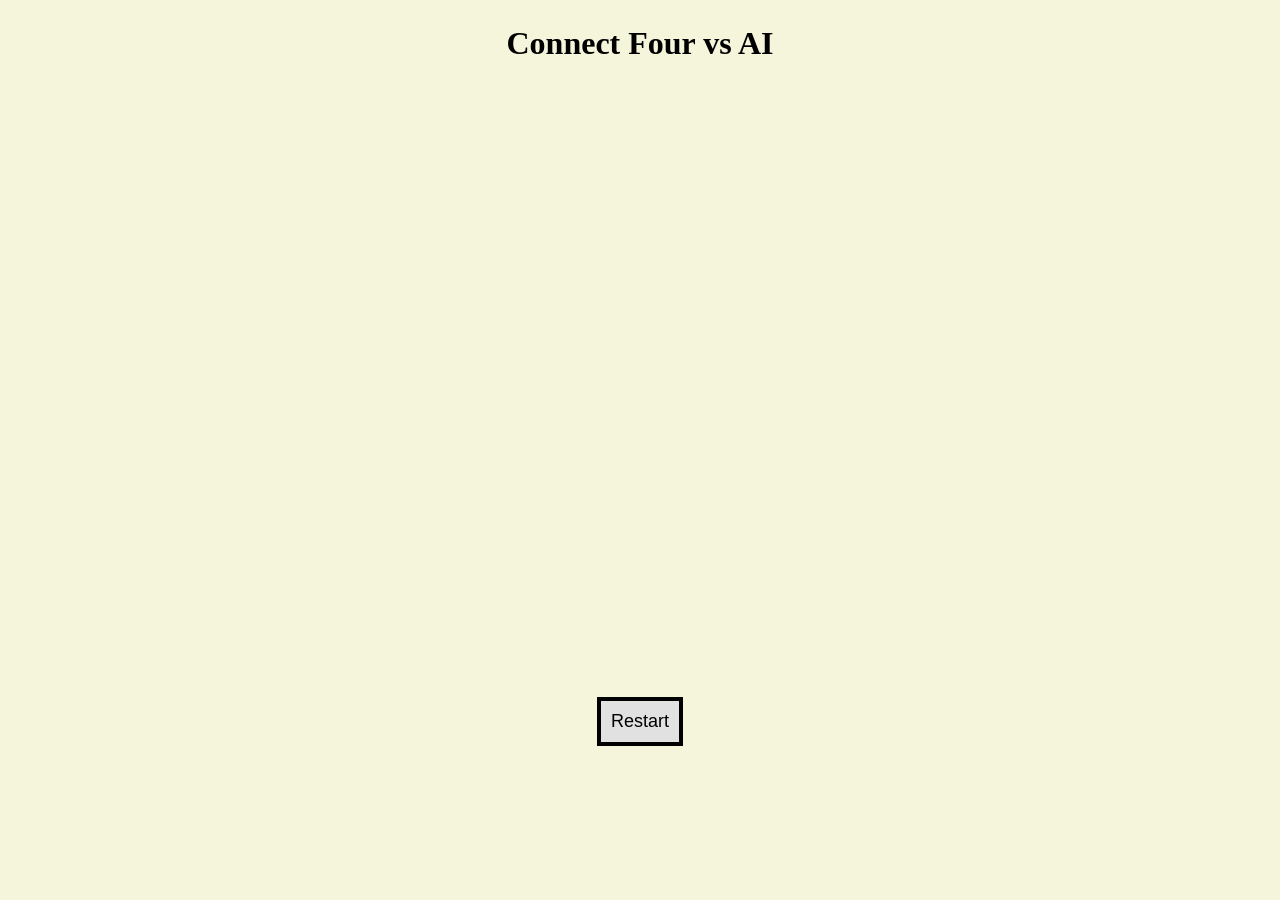
==== index.html @ 0809c479 "Website design, no functionality" ====
<!DOCTYPE html>

<html>
    <head>
        <meta charset="utf-8">
        <meta name="viewport" content="width=device-width, initial-scale=1">
        <title>Connect Four vs AI</title>
        <style>
            img{
                display: block;
                margin: auto;
                width: 40%;
            }
            h1{
                margin-top: 25px;
                margin-bottom: 40px;
                text-align: center;
            }
            .myButton{
                border: 4px solid black;
                color: black;
                background-color: rgb(225, 225, 225);
                text-align: center;
                display: inline-block;
                font-size: large;
                padding: 10px;
                cursor: pointer;
            }
            .myButton:hover{
                background-color: rgb(166, 166, 166);
            }
            .container{
                display: flex;
                justify-content: center;
                align-items: center;
                margin-top: 20px;
            }
            .gameBoard{
                height: 575px;
                width: 791px;
                background-image: url('GameBoard.png');
                display: flex;
                justify-content: center;
                align-items: center;
                margin: auto;
            }
            .columnButton{
                border: none;
                background-color: transparent;
                width: 86px;
                height: 570px;
                margin-top: 2.5px;
                margin-bottom: 2.5px;
                margin-left: 4px;
                margin-right: 4px;
            }
            .columnButton:hover{
                background-color: rgba(67, 67, 67, 0.45);
            }
        </style>
    </head>
    <body style="background-color: beige;">
        <h1>Connect Four vs AI</h1>

        <div class="gameBoard">
            <button class="columnButton"></button>
            <button class="columnButton"></button>
            <button class="columnButton"></button>
            <button class="columnButton"></button>
            <button class="columnButton"></button>
            <button class="columnButton"></button>
            <button class="columnButton"></button>
        </div>
        
        <div class="container">
            <button class="myButton">Restart</button>
        </div>
    </body>
</html>
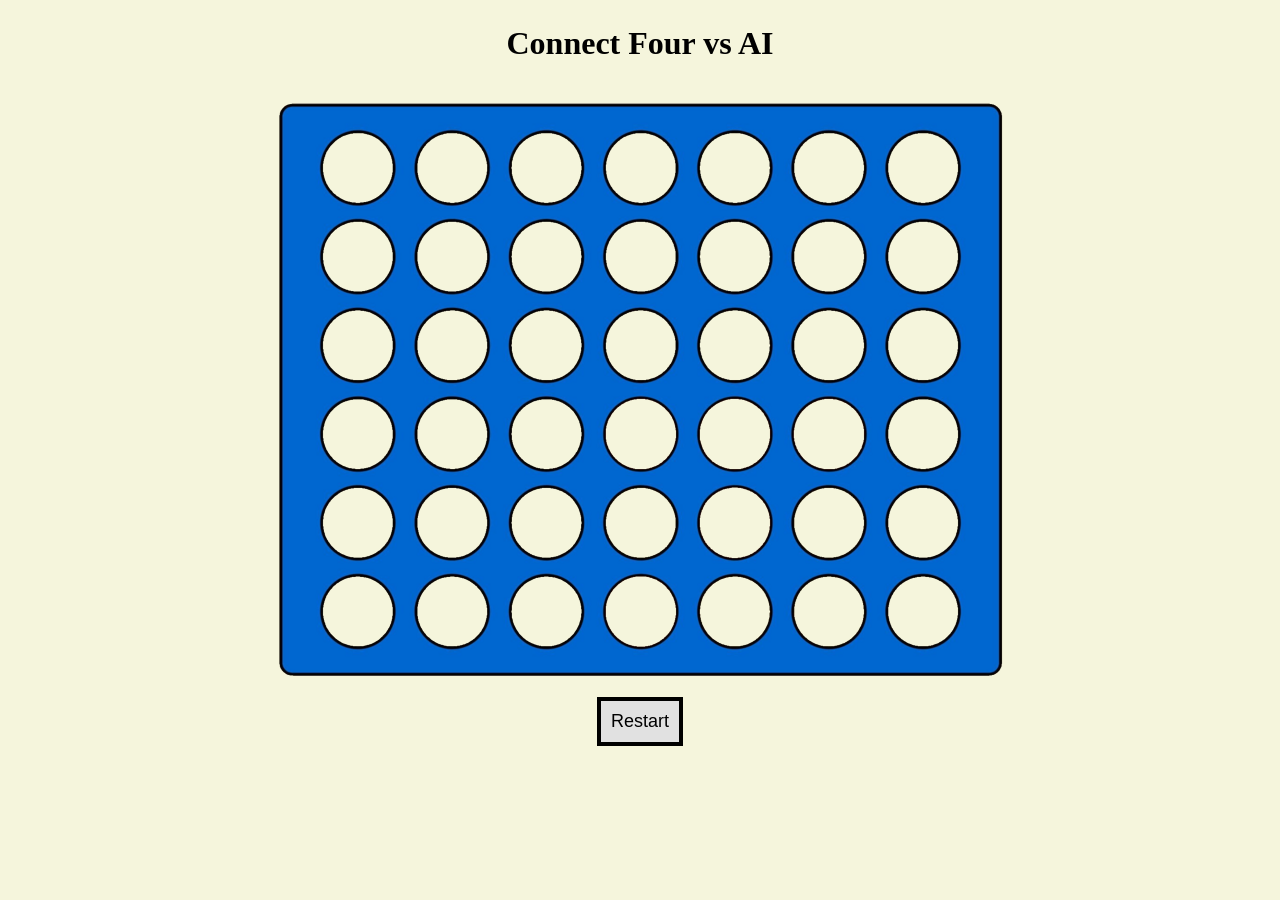
==== commit 3761ca61: "working website and image files" ====
--- a/index.html
+++ b/index.html
@@ -43,37 +43,140 @@
                 justify-content: center;
                 align-items: center;
                 margin: auto;
+                position: relative;
+            }
+            .boardImage {
+                position: absolute;
+                top: 0;
+                left: 0;
+                width: 100%;
+                height: 100%;
+                pointer-events: none;
+                z-index: 1;
             }
             .columnButton{
+                position: absolute;
+                top: 0;
                 border: none;
                 background-color: transparent;
                 width: 86px;
                 height: 570px;
                 margin-top: 2.5px;
                 margin-bottom: 2.5px;
-                margin-left: 4px;
-                margin-right: 4px;
+                margin-left: 3px;
+                margin-right: 3px;
+                z-index: 2;
             }
             .columnButton:hover{
                 background-color: rgba(67, 67, 67, 0.45);
             }
+            .pieceLayer {
+                position: absolute;
+                top: 0;
+                left: 0;
+                width: 100%;
+                height: 100%;
+            }
+            .playerPiece{
+                position: absolute;
+                display: block;
+                width: 80px;
+                height: 80px;
+                background-image: url("ConnectRed.png");
+                background-size: cover;
+            }
         </style>
     </head>
+
     <body style="background-color: beige;">
+
         <h1>Connect Four vs AI</h1>
 
         <div class="gameBoard">
-            <button class="columnButton"></button>
-            <button class="columnButton"></button>
-            <button class="columnButton"></button>
-            <button class="columnButton"></button>
-            <button class="columnButton"></button>
-            <button class="columnButton"></button>
-            <button class="columnButton"></button>
+
+            <div class="pieceLayer" id="pieces"></div>
+
+            <img src="GameBoard.png" class="boardImage">
+
+            <div>
+                <button class="columnButton" style="left:67px" onclick="dropPlayer(1,0)"></button>
+                <button class="columnButton" style="left:162px" onclick="dropPlayer(1,1)"></button>
+                <button class="columnButton" style="left:255px" onclick="dropPlayer(1,2)"></button>
+                <button class="columnButton" style="left:350px" onclick="dropPlayer(1,3)"></button>
+                <button class="columnButton" style="left:444px" onclick="dropPlayer(1,4)"></button>
+                <button class="columnButton" style="left:538px" onclick="dropPlayer(1,5)"></button>
+                <button class="columnButton" style="left:632px" onclick="dropPlayer(1,6)"></button>
+            </div>
+
         </div>
         
         <div class="container">
-            <button class="myButton">Restart</button>
+            <button class="myButton" onclick="reset()">Restart</button>
         </div>
+        <script>
+            let board = [[0,0,0,0,0,0,0],
+                         [0,0,0,0,0,0,0],
+                         [0,0,0,0,0,0,0],
+                         [0,0,0,0,0,0,0],
+                         [0,0,0,0,0,0,0],
+                         [0,0,0,0,0,0,0]];
+            
+            let colPos = [70,166,259,354,448,542,636];
+            
+            function reset(){
+                let board = [[0,0,0,0,0,0,0],
+                         [0,0,0,0,0,0,0],
+                         [0,0,0,0,0,0,0],
+                         [0,0,0,0,0,0,0],
+                         [0,0,0,0,0,0,0],
+                         [0,0,0,0,0,0,0]];
+            }
+            
+            function dropPlayer(player, col){
+                for(let i=5;i>=0;i--){
+                    if(player == 1){
+                        if(board[i][col]==0){
+                            board[i][col]=1;
+                            break;
+                        }
+                    }else if(player==2){
+                        if(board[i][col]==0){
+                            board[i][col]=2;
+                            break;
+                        }
+                    }else{
+                        console.log("Player num invalid")
+                    }
+                }
+                console.log(board);
+                load();
+            }
+
+            function load(){
+                const container = document.getElementById("pieces");
+                container.innerHTML = "";
+
+                for(let i=5;i>=0;i--){
+                    for(let j=0;j<7;j++){
+                        if(board[i][j]==1){
+                            let newDiv = document.createElement("div");
+                            newDiv.classList.add("playerPiece");
+                            newDiv.style.top = getRowTop(i) + "px";
+                            newDiv.style.left = colPos[j] + "px";
+                            container.appendChild(newDiv);
+                        }else if(board[i][j]==2){
+
+                        }else{}
+                    }
+                }
+            }
+
+            const startTop = 26;
+            const cellSize = 80;
+            const spacing = 9;
+            function getRowTop(row){
+                return startTop + row * (cellSize + spacing);
+            }
+        </script>
     </body>
 </html>
